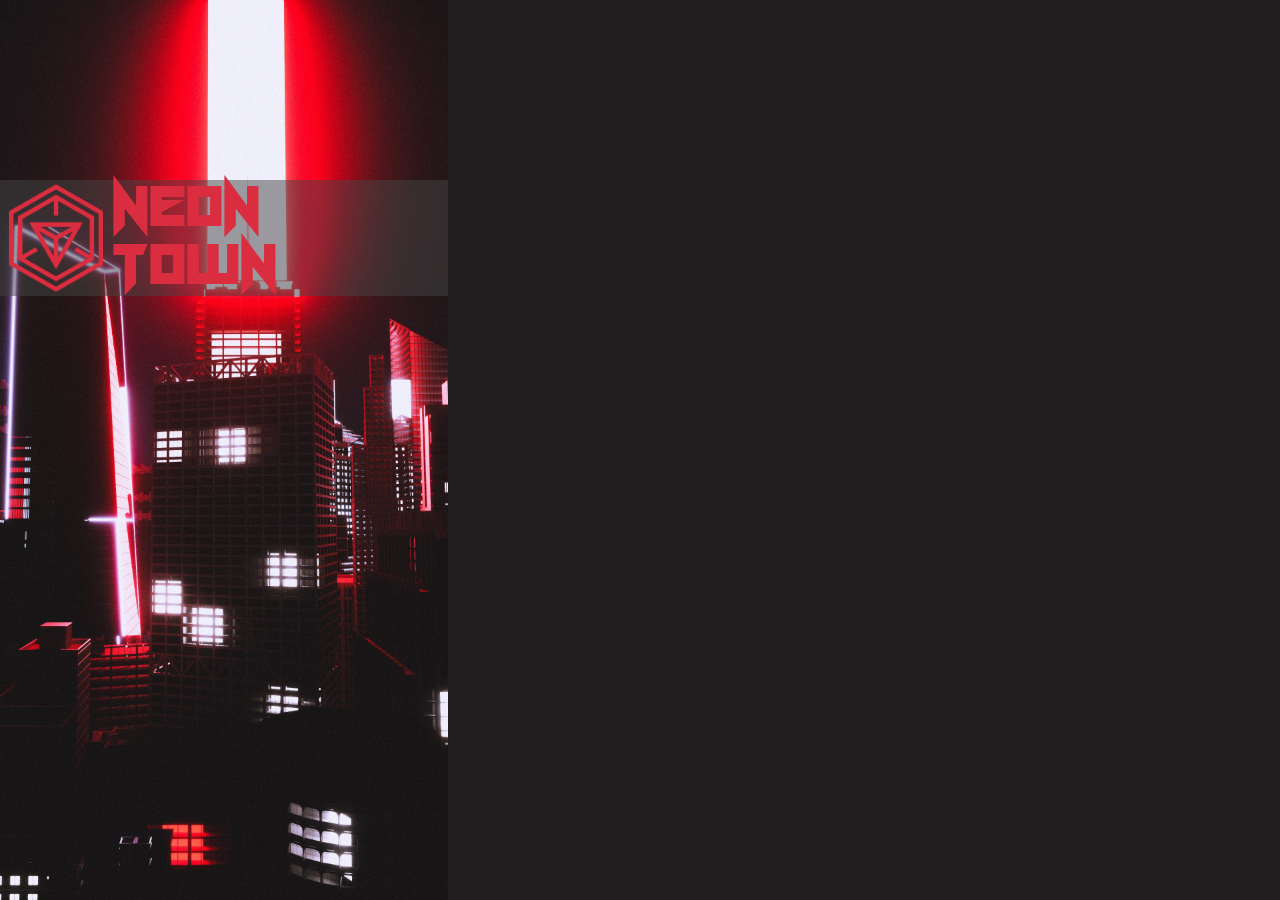
==== index.html @ 9d836714 "Add and customize logo sidebar" ====
<!DOCTYPE html>
<html lang="en">
<head>
    <meta charset="UTF-8">
    <meta http-equiv="X-UA-Compatible" content="IE=edge">
    <meta name="viewport" content="width=device-width, initial-scale=1.0">
    <link rel="stylesheet" href="./style.css">
    <link rel="stylesheet" href="./webfontkit-20221206-165943/stylesheet.css">
    <title>Sign up</title>
</head>
<body>
    <div class="image-sidebar">
        <div class="logo-container">
            <img src="./images/icons8-ingress-500.png" alt="" class="logo-image">
            <p class="logo-text">Neon Town</p>
        </div>
    </div>
    <div class="form-sidebar"></div>
</body>
</html>
---- style.css ----
* {
    margin: 0;
    padding: 0;
    font-size: 10px;
}

body {
    height: 100vh;
    width: 100vw;
    background-color: #211d1e;
}

.image-sidebar {
    position: relative;
    height: 100%;
    width: 35%;
    background: url(./images/cash-macanaya-IKEQNt9wYb4-unsplash.jpg);
    background-position: center;
    background-size: cover;
}

.logo-container{
    position: absolute;
    top: 20vh;
    background-color: rgb(68, 68, 68, 0.5);
    display: flex;
    align-items: center;
    justify-content: space-between;
}

.logo-image {
    width: 25%;
}

.logo-text {
    margin-right: 0.8rem;
    font-family: 'neon_raveregular';
    font-size: 4.5vw;
    color: #db2d40;
}
---- webfontkit-20221206-165943/stylesheet.css ----
/*! Generated by Font Squirrel (https://www.fontsquirrel.com) on December 6, 2022 */



@font-face {
    font-family: 'neon_raveregular';
    src: url('neon_rave-webfont.woff2') format('woff2'),
         url('neon_rave-webfont.woff') format('woff');
    font-weight: normal;
    font-style: normal;

}
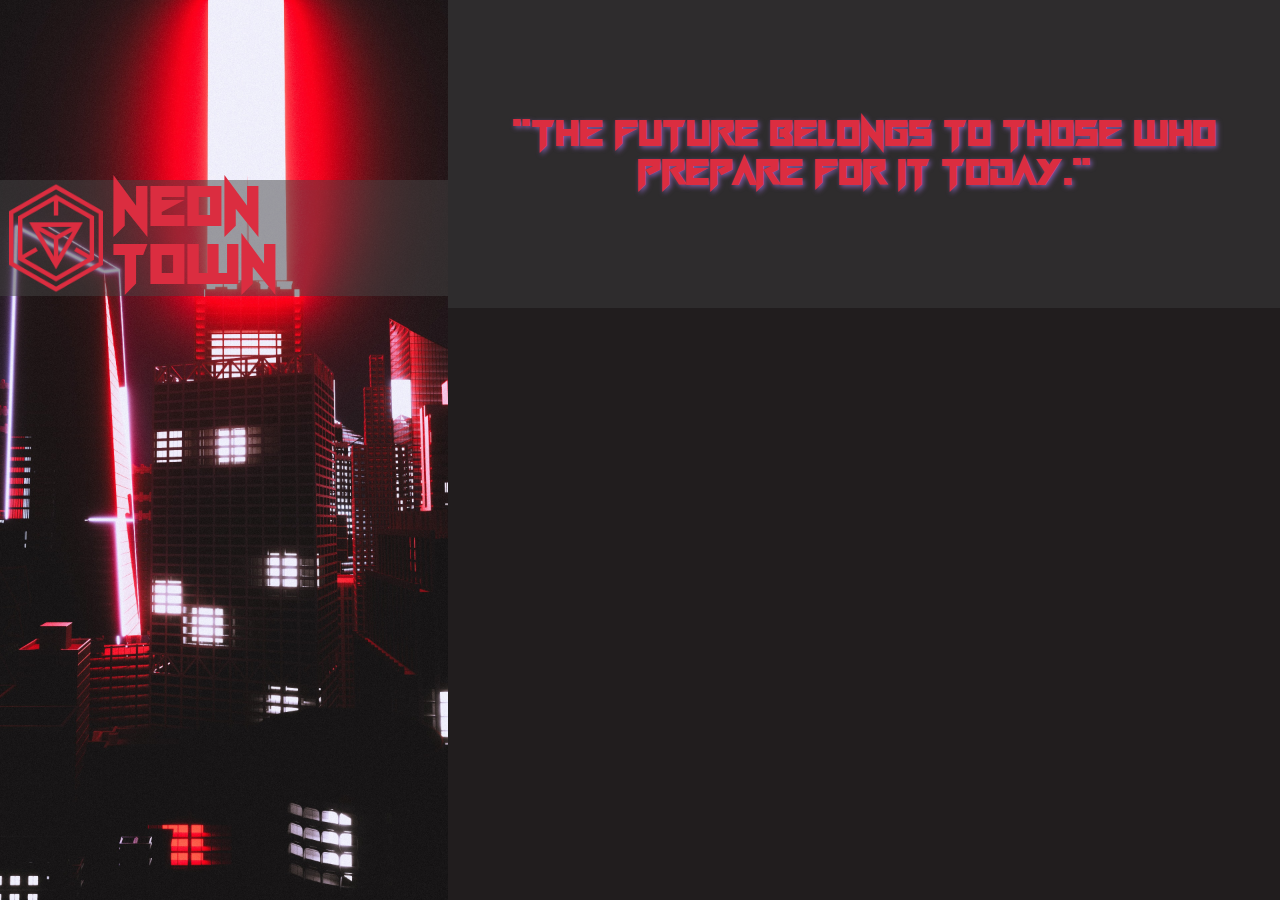
==== commit 6190bf58: "Add quote container" ====
--- a/index.html
+++ b/index.html
@@ -15,6 +15,11 @@
             <p class="logo-text">Neon Town</p>
         </div>
     </div>
-    <div class="form-sidebar"></div>
+    <div class="form-sidebar">
+        <div class="quote-container">
+            <p class="quote">"The future belongs to those who prepare for it today."</p>
+        </div>
+        <form></form>
+    </div>
 </body>
 </html>--- a/style.css
+++ b/style.css
@@ -8,6 +8,7 @@
     height: 100vh;
     width: 100vw;
     background-color: #211d1e;
+    display: flex;
 }
 
 .image-sidebar {
@@ -22,7 +23,7 @@
 .logo-container{
     position: absolute;
     top: 20vh;
-    background-color: rgb(68, 68, 68, 0.5);
+    background-color: #44444480;
     display: flex;
     align-items: center;
     justify-content: space-between;
@@ -37,4 +38,26 @@
     font-family: 'neon_raveregular';
     font-size: 4.5vw;
     color: #db2d40;
+}
+
+.form-sidebar {
+    height: 100%;
+    width: 65%;
+}
+
+.quote-container {
+    width: 100%;
+    background-color: #2e2c2d;
+    color: #db2d40;
+    display: flex;
+    justify-content: center;
+    align-items: center;
+    padding: 12.75vh 0;
+    text-align: center;
+}
+
+.quote {
+    font-family: 'neon_raveregular';
+    font-size: 3vw;
+    text-shadow: 2px 2px 5px #77599f;
 }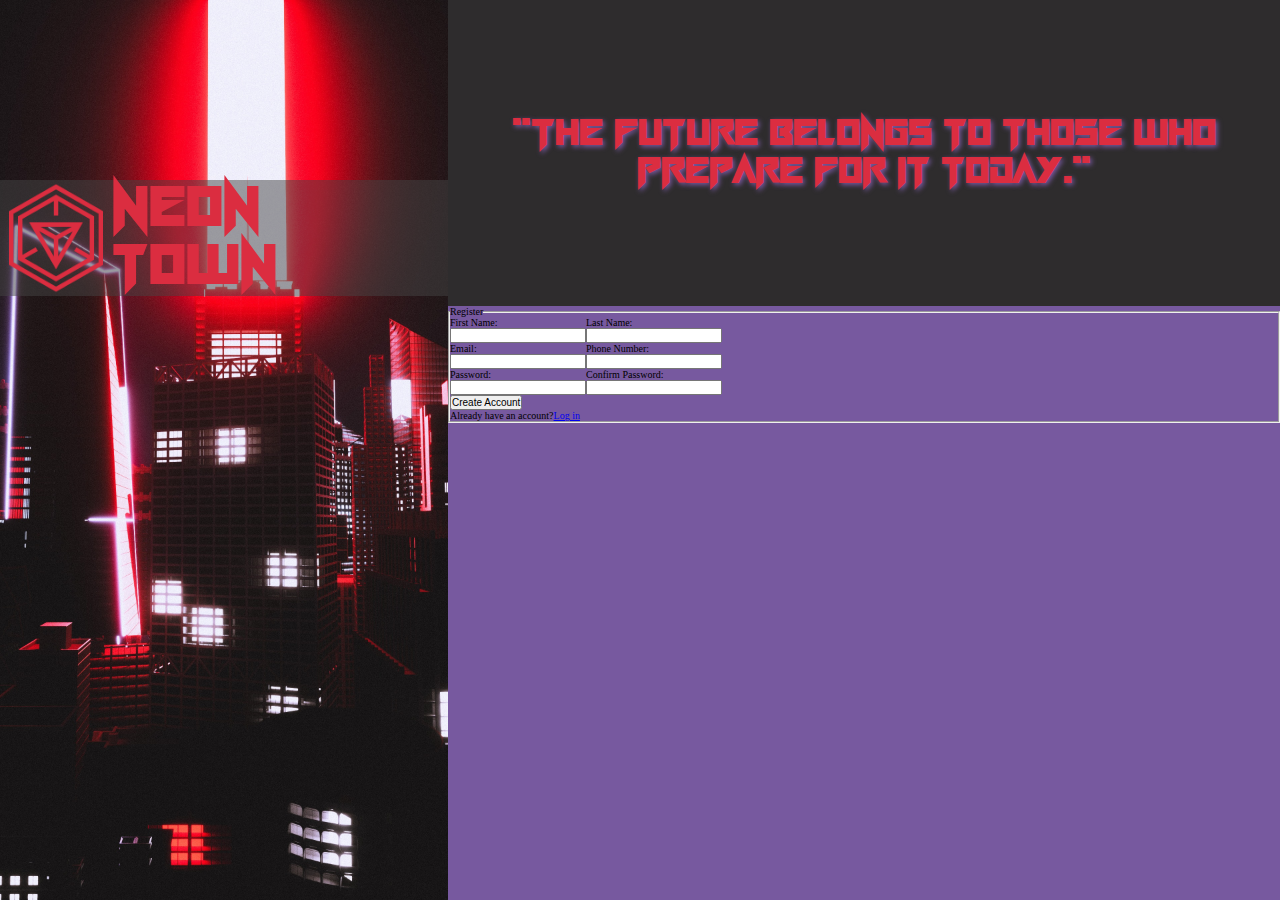
==== commit c7ac51f9: "Add registration form" ====
--- a/index.html
+++ b/index.html
@@ -19,7 +19,35 @@
         <div class="quote-container">
             <p class="quote">"The future belongs to those who prepare for it today."</p>
         </div>
-        <form></form>
+        <form>
+            <fieldset>
+                <legend>Register</legend>
+                <div class="inputs-container">
+                    <div class="inputs-left">
+                        <label for="first_name">First Name:</label>
+                        <input type="text" id="first_name" name="first_name">
+
+                        <label for="email">Email:</label>
+                        <input type="email" id="email" name="email">
+
+                        <label for="password">Password:</label>
+                        <input type="password" id="password" name="password">
+                    </div>
+                    <div class="inputs-right">
+                        <label for="last_name">Last Name:</label>
+                        <input type="text" id="last_name" name="last_name">
+
+                        <label for="phone">Phone Number:</label>
+                        <input type="tel" id="phone" name="phone">
+
+                        <label for="confirm_password">Confirm Password:</label>
+                        <input type="password" id="confirm_password" name="confirm_password">
+                    </div>
+                </div>
+                <button type="submit">Create Account</button>
+                <p class="sign-paragraph">Already have an account?<a href="#">Log in</a></p>
+            </fieldset>
+        </form>
     </div>
 </body>
 </html>--- a/style.css
+++ b/style.css
@@ -60,4 +60,20 @@
     font-family: 'neon_raveregular';
     font-size: 3vw;
     text-shadow: 2px 2px 5px #77599f;
+    line-height: 3vw;
+}
+
+form {
+    width: 100%;
+    height: calc(100% - 25.5vh - 6vw); 
+    background-color: #77599f;
+}
+
+.inputs-container {
+    display: flex;
+}
+
+.inputs-left, .inputs-right {
+    display: flex;
+    flex-direction: column;
 }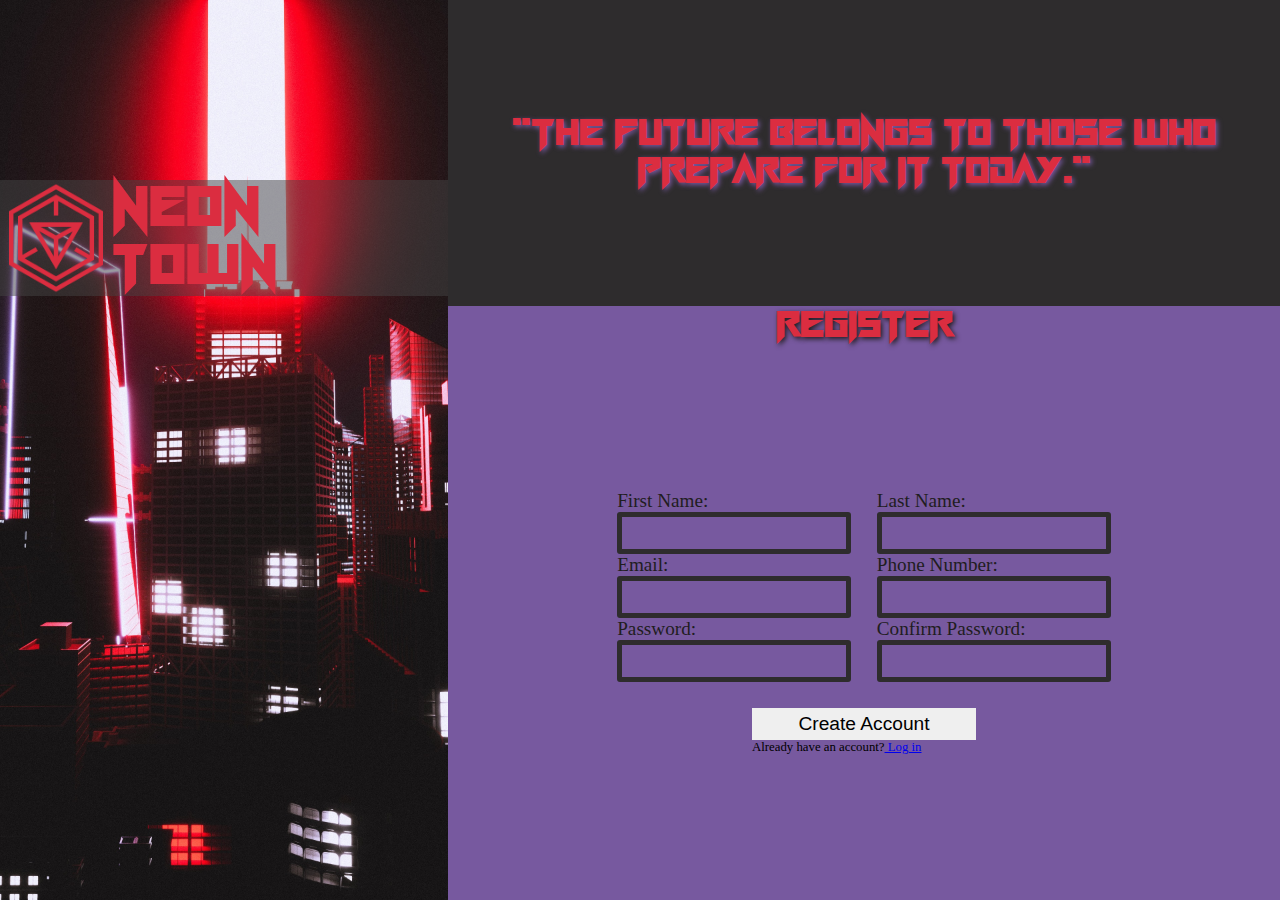
==== commit 7d93fd02: "Customize form partly" ====
--- a/index.html
+++ b/index.html
@@ -44,8 +44,10 @@
                         <input type="password" id="confirm_password" name="confirm_password">
                     </div>
                 </div>
-                <button type="submit">Create Account</button>
-                <p class="sign-paragraph">Already have an account?<a href="#">Log in</a></p>
+                <div class="buttons-container">
+                    <button type="submit">Create Account</button>
+                    <p class="sign-paragraph">Already have an account?<a href="#"> Log in</a></p>
+                </div>
             </fieldset>
         </form>
     </div>
--- a/style.css
+++ b/style.css
@@ -64,16 +64,72 @@
 }
 
 form {
+    box-sizing: border-box;
     width: 100%;
     height: calc(100% - 25.5vh - 6vw); 
     background-color: #77599f;
 }
 
+fieldset {
+    box-sizing: border-box;
+    border: 0;
+    height: 100%;
+    width: 100%;
+    display: flex;
+    flex-direction: column;
+    justify-content: center;
+    align-items: center;
+    gap: 2vw;
+}
+
+legend {
+    width: auto;
+    margin-left: auto;
+    margin-right: auto;
+    font-size: 3vw;
+    font-family: 'neon_raveregular';
+    color: #db2d40;
+    text-shadow: 2px 2px 5px #211d1e;
+}
+
 .inputs-container {
     display: flex;
+    gap: 2vw    ;
 }
 
 .inputs-left, .inputs-right {
     display: flex;
     flex-direction: column;
+}
+
+input {
+    width: 17.5vw;
+    height: 2.5vw;
+    background-color: transparent;
+    border: 5px solid #2e2c2d;
+    border-radius: 3px;
+    font-size: 1.5vw;
+    text-align: center;
+    color: #c2bfbf;
+}
+
+input:focus {
+    background-color: #554070;
+    outline: none;
+}
+
+label {
+    font-size: 1.5vw;
+    color: #211d1e;
+}
+
+button {
+    width: 17.5vw;
+    height: 2.5vw;
+    border: 0;
+    font-size: 1.5vw;
+}
+
+.sign-paragraph, a {
+    font-size: 1vw;
 }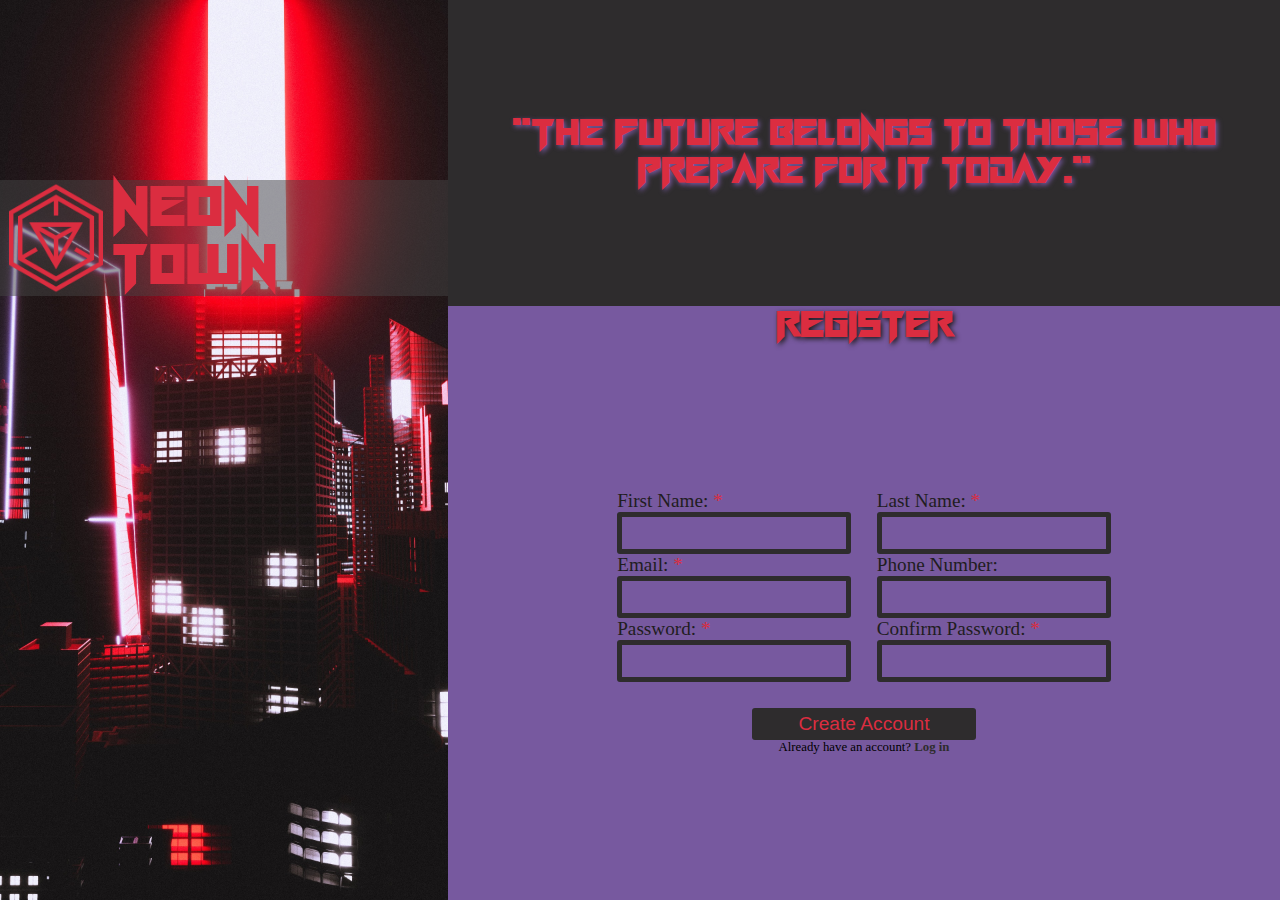
==== commit 926993bb: "Customize form completely" ====
--- a/index.html
+++ b/index.html
@@ -24,24 +24,24 @@
                 <legend>Register</legend>
                 <div class="inputs-container">
                     <div class="inputs-left">
-                        <label for="first_name">First Name:</label>
-                        <input type="text" id="first_name" name="first_name">
+                        <label class="required" for="first_name">First Name:</label>
+                        <input type="text" id="first_name" name="first_name" required>
 
-                        <label for="email">Email:</label>
-                        <input type="email" id="email" name="email">
+                        <label class="required" for="email">Email:</label>
+                        <input type="email" id="email" name="email" required>
 
-                        <label for="password">Password:</label>
-                        <input type="password" id="password" name="password">
+                        <label class="required" for="password">Password:</label>
+                        <input type="password" id="password" name="password" required>
                     </div>
                     <div class="inputs-right">
-                        <label for="last_name">Last Name:</label>
-                        <input type="text" id="last_name" name="last_name">
+                        <label class="required" for="last_name">Last Name:</label>
+                        <input type="text" id="last_name" name="last_name" required>
 
                         <label for="phone">Phone Number:</label>
                         <input type="tel" id="phone" name="phone">
 
-                        <label for="confirm_password">Confirm Password:</label>
-                        <input type="password" id="confirm_password" name="confirm_password">
+                        <label class="required" for="confirm_password">Confirm Password:</label>
+                        <input type="password" id="confirm_password" name="confirm_password" required>
                     </div>
                 </div>
                 <div class="buttons-container">
--- a/style.css
+++ b/style.css
@@ -49,11 +49,11 @@
     width: 100%;
     background-color: #2e2c2d;
     color: #db2d40;
+    padding: 12.75vh 0;
+    text-align: center;
     display: flex;
     justify-content: center;
     align-items: center;
-    padding: 12.75vh 0;
-    text-align: center;
 }
 
 .quote {
@@ -64,17 +64,17 @@
 }
 
 form {
-    box-sizing: border-box;
     width: 100%;
     height: calc(100% - 25.5vh - 6vw); 
+    box-sizing: border-box;
     background-color: #77599f;
 }
 
 fieldset {
+    height: 100%;
+    width: 100%;
     box-sizing: border-box;
     border: 0;
-    height: 100%;
-    width: 100%;
     display: flex;
     flex-direction: column;
     justify-content: center;
@@ -103,8 +103,8 @@
 }
 
 input {
+    height: 2.5vw;
     width: 17.5vw;
-    height: 2.5vw;
     background-color: transparent;
     border: 5px solid #2e2c2d;
     border-radius: 3px;
@@ -118,18 +118,52 @@
     outline: none;
 }
 
+input:indeterminate {
+    border: 5px solid #2e2c2d;
+}
+
 label {
     font-size: 1.5vw;
     color: #211d1e;
 }
 
+.buttons-container {
+    text-align: center;
+}
+
 button {
+    height: 2.5vw;
     width: 17.5vw;
-    height: 2.5vw;
     border: 0;
     font-size: 1.5vw;
+    background-color: #2e2c2d;
+    color: #db2d40;
+    border-radius: 3px;
+    transition: ease 100ms;
+}
+
+button:hover {
+    background-color: #5e5b5d;
+    cursor: pointer;
 }
 
 .sign-paragraph, a {
     font-size: 1vw;
-}+}
+
+
+a{
+    color: #2e2c2d;
+    text-decoration: none;
+    font-weight: 700;
+    transition: ease 100ms;
+}
+
+a:active, a:hover{
+    color: #db2d40;
+}
+
+.required:after {
+    content:" *";
+    color: #db2d40;
+  }